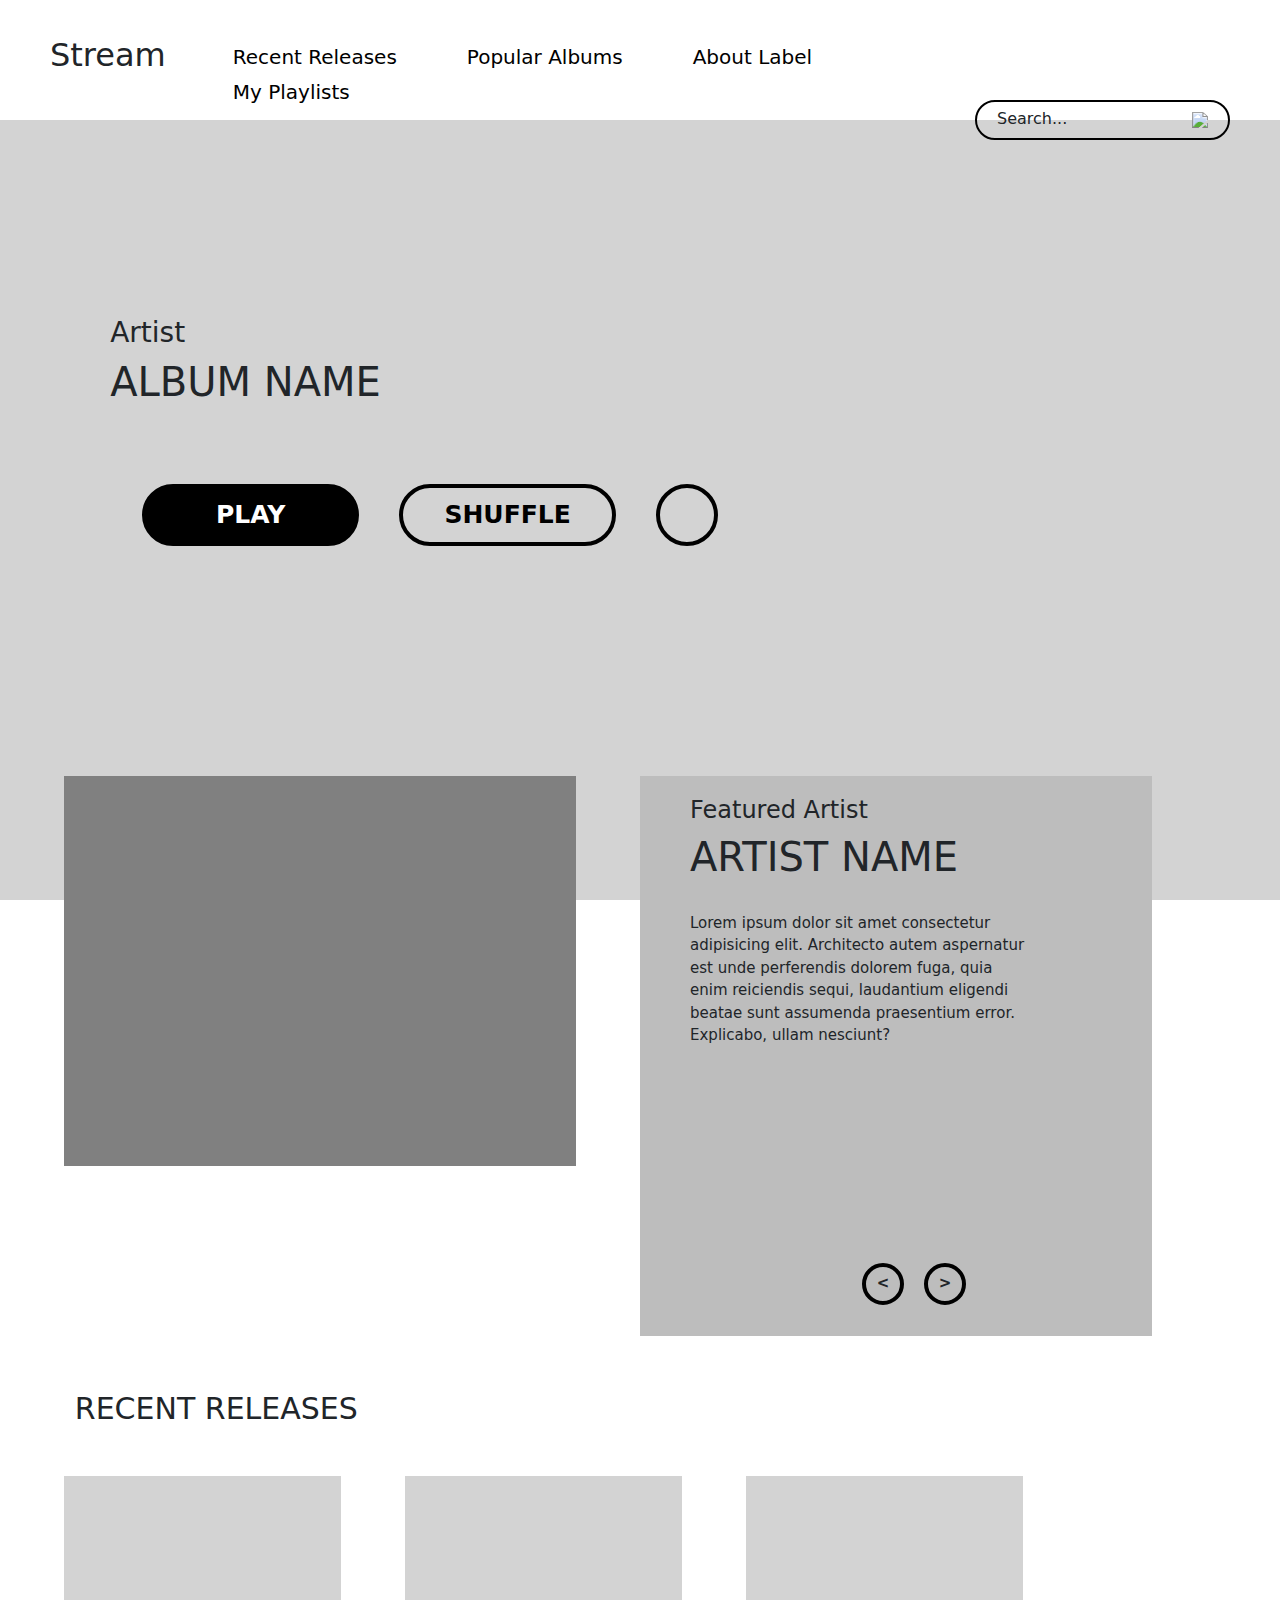
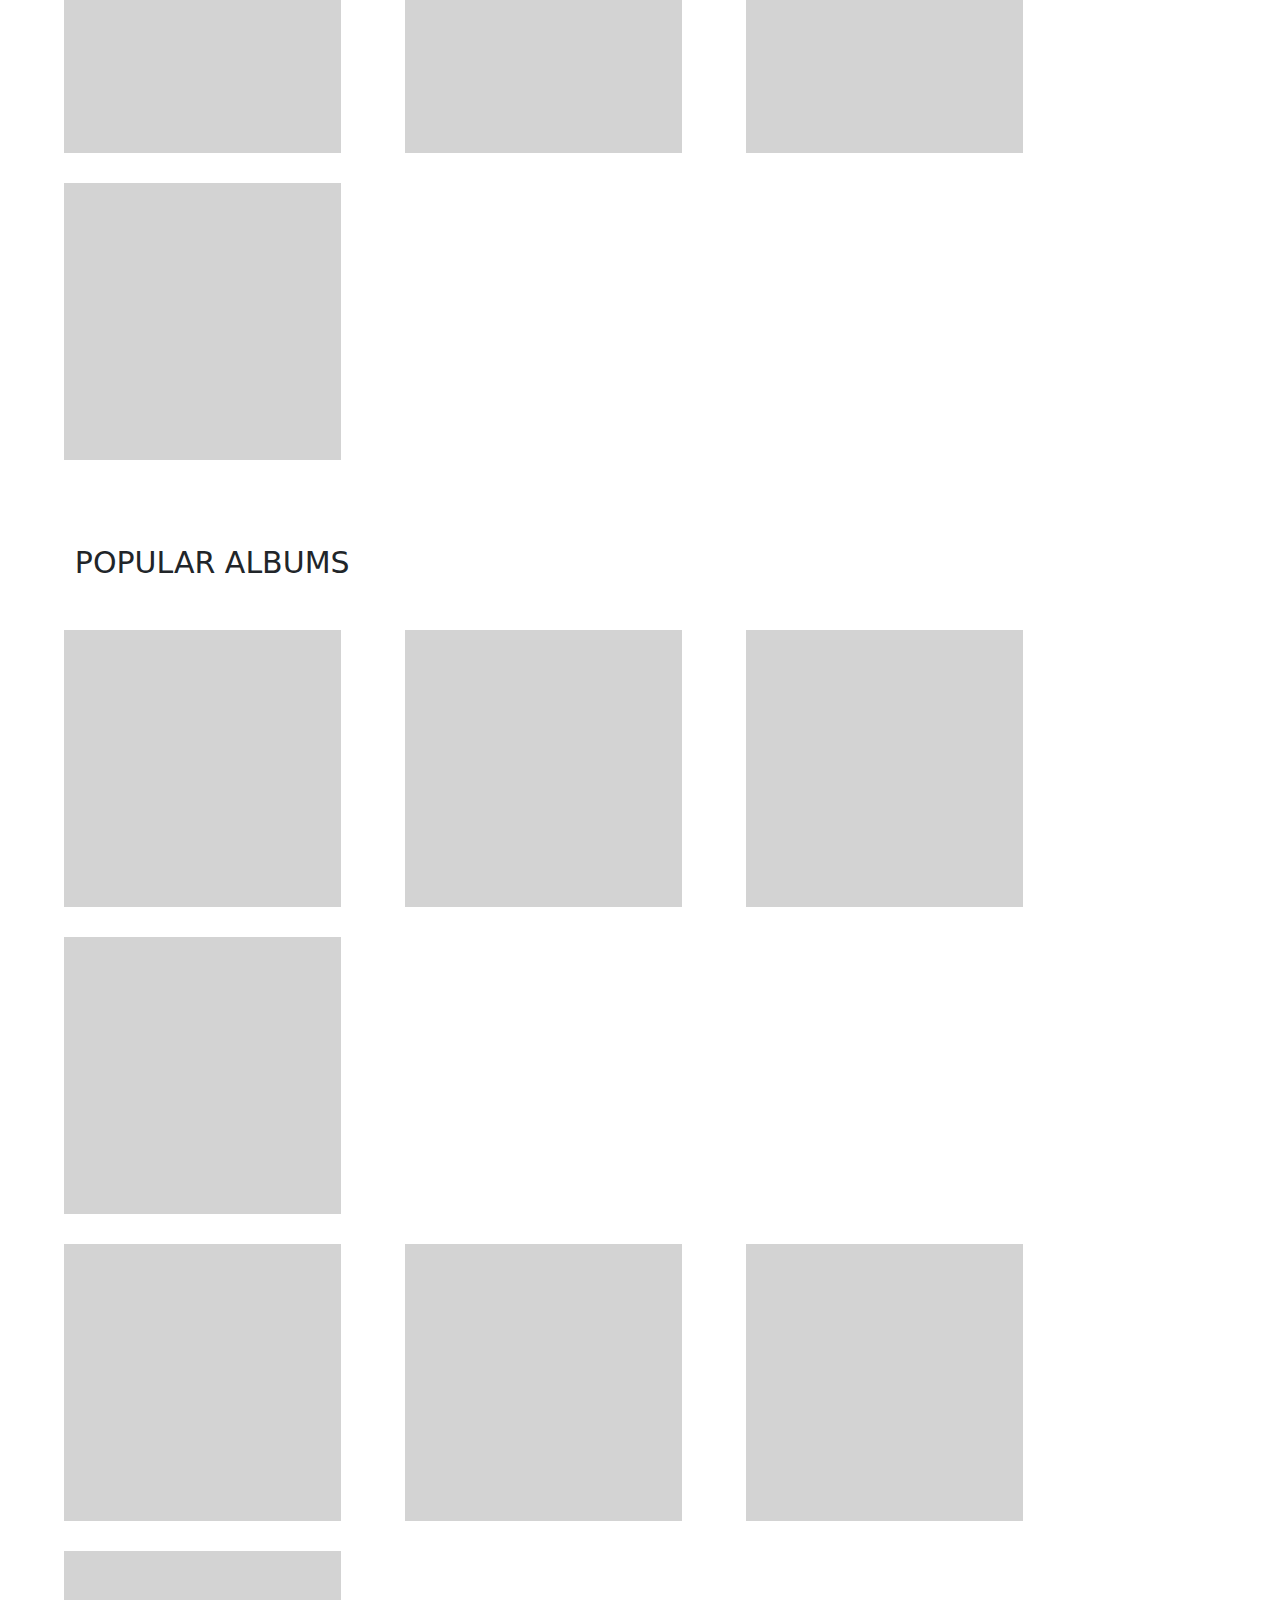
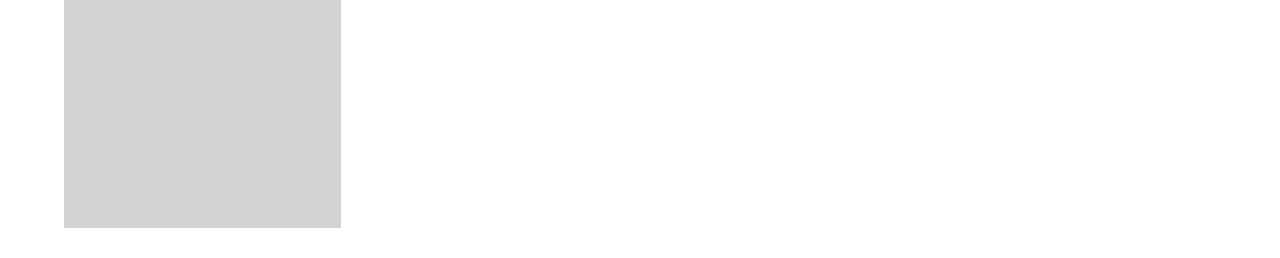
==== index.html @ e4bf80e6 "Rough layout" ====
<!DOCTYPE html>
<html lang="en">
<head>
    <meta charset="UTF-8">
    <meta http-equiv="X-UA-Compatible" content="IE=edge">
    <meta name="viewport" content="width=device-width, initial-scale=1.0">
    <title>Streaming App</title>

    <link rel="stylesheet" href="https://cdn.jsdelivr.net/npm/bootstrap@5.2.3/dist/css/bootstrap.min.css">
    <script src="https://cdn.jsdelivr.net/npm/bootstrap@5.2.3/dist/js/bootstrap.min.js"></script>
    <link rel="stylesheet" href="css/main.css">
</head>
<body>
    <nav>
        <div class="logo"><h2>Stream</h2></div>

        <div class="nav-btns">
            <ul>
                <a href="#"><li>Recent Releases</li></a>
                <a href="#"><li>Popular Albums</li></a>
                <a href="pages/about.html"><li>About Label</li></a>
                <a href="pages/my_playlist.html"><li>My Playlists</li></a>
            </ul>
        </div>

        <div class="search-bar">
            <div class="search-btn">
                Search...
                <div class="s-icon"><img src="#"></div>
            </div>
        </div>
        
    </nav>

    <header>
        <div class="container-fluid">
            <div class="row">
                <div class="col-6">
                    <h3>Artist</h3>
                    <h1>ALBUM NAME</h1>

                    <div class="hdr-btns">
                        <ul>
                            <li><div class="hdr-btn1">PLAY</div></li>
                            <li><div class="hdr-btn2">SHUFFLE</div></li>
                            <li><div class="hdr-btn3"></div></li>
                        </ul>
                    </div>
                </div>
                <div class="col-6"></div>
            </div>

            <div class="row">
                <div class="col-6 left"></div>
                <div class="col-6 right">
                    <h4>Featured Artist</h4>
                    <h1>ARTIST NAME</h1>
                    </br>
                    <p>Lorem ipsum dolor sit amet consectetur adipisicing elit. Architecto autem aspernatur est unde perferendis dolorem fuga, quia enim reiciendis sequi, laudantium eligendi beatae sunt assumenda praesentium error. Explicabo, ullam nesciunt?</p>

                    <div class="fa-btns">
                        <ul>
                            <li><div class="fa-btn1"><</div></li>
                            <li><div class="fa-btn2">></div></li>
                        </ul>
                    </div>
                </div>
            </div>

            <div class="col-12">RECENT RELEASES</div>

            <div class="row">
                <div class="col-3"></div>
                <div class="col-3"></div>
                <div class="col-3"></div>
                <div class="col-3"></div>
            </div>

            <div class="col-12">POPULAR ALBUMS</div>

            <div class="row">
                <div class="col-3"></div>
                <div class="col-3"></div>
                <div class="col-3"></div>
                <div class="col-3"></div>
            </div>

            <div class="row">
                <div class="col-3"></div>
                <div class="col-3"></div>
                <div class="col-3"></div>
                <div class="col-3"></div>
            </div>
        </div>
    </header>


</body>
</html>
---- css/main.css ----
html, body{
    margin: 0;
    padding: 0;
}

nav{
    width: 100%;
    height: 120px;
}

.logo{
    padding-left: 50px;
    padding-right: 20px;
    float: left;
    padding-top: 36px;
}

.nav-btns{
    float: left;
    width: 850px;
    height: 60px;
    padding-top: 40px;

}

.nav-btns ul{
    list-style: none;
}

.nav-btns li{
    float: left;
    height: 35px;
    font-size: 20px;
    border-radius: 5px;
    padding-left: 15px;
    padding-right: 15px;
    padding-top: 2px;
    color: black;
    margin-right: 40px;
}

.nav-btns li:hover{
    cursor: pointer;
    background-color: aquamarine;
}

.search-bar{
    padding-right: 50px;
    padding-top: 40px;
    float: right;
}

.search-btn{
    cursor: pointer;
    width: 255px;
    height: 40px;
    float: left;
    border: 2px solid black;
    border-radius: 40px;
    padding-left: 20px;
    padding-top: 5px;
}

.s-icon{
    float: right;
    padding-right: 20px;
}


header{
    width: 100%;
    height: 780px;
    background-color: lightgray;
}

.col-6{
    width: 40%;
    height: 500px;
    margin-top: 10%;
    margin-left: 5%;
    padding-top: 100px;
    padding-left: 50px;
    font-size: 60px;
}

.hdr-btns{
    float: left;
    width: 800px;
    height: 70px;
    padding-top: 70px;
}

.hdr-btns ul{
    list-style: none;
}

.hdr-btn1{
    width: 217px;
    height: 62px;
    border: 4px solid black;
    border-radius: 62px;
    background-color: black;
    color: white;
    text-align: center;
    padding-top: 8px;
    font-size: 25px;
    font-weight: bold;
    float: left;
    margin-right: 40px;
}

.hdr-btn2{
    width: 217px;
    height: 62px;
    border: 4px solid black;
    border-radius: 62px;
    color: black;
    text-align: center;
    padding-top: 8px;
    font-size: 25px;
    font-weight: bold;
    margin-right: 40px;
    float: left;
}

.hdr-btn3{
    width: 62px;
    height: 62px;
    border: 4px solid black;
    border-radius: 62px;
    float: left;
}

.hdr-btn1:hover{
    cursor: pointer;
    background-color: lightgray; 
    color: black;
}

.hdr-btn2:hover{
    cursor: pointer;
    background-color: black;
    color: white;
}

.hdr-btn3:hover{
    background-color: black;
}

.left{
    width: 40%;
    height: 390px;
    background-color: gray;
    margin-left: 5%;
    margin-top: 60px;
    float: left;
}

.left2{
    width: 40%;
    height: 390px;
    margin-left: 122px;
    margin-top: 60px;
    float: left;
    padding-top: 50px;
    padding-left: 0;
    font-size: 15px;
}

.right{
    width: 40%;
    height: 560px;
    background-color: rgb(189, 189, 189);
    background-position: right;
    margin-top: 60px;
    padding-top: 20px;
    font-size: 15px;
    padding-right: 122px;
}

.fa-btns{
    width: 200px;
    height: 50px;
    float: right;
    padding-top: 200px;
}

.fa-btns ul{
    list-style: none;
}

.fa-btn1{
    width: 42px;
    height: 42px;
    border: 4px solid black;
    text-align: center;
    border-radius: 50px;
    padding-top: 5px;
    font-weight: bolder;
    float: left;
    margin-right: 20px;
}

.fa-btn2{
    width: 42px;
    height: 42px;
    border: 4px solid black;
    text-align: center;
    border-radius: 50px;
    padding-top: 5px;
    font-weight: bolder;
    float: left;
    margin-right: 30px;
}


.col-12{
    width: 95%;
    height: 140px;
    padding-top: 50px;
    margin-left: 5%;
    font-size: 30px;
}

.rrc{
    margin-bottom: 10px;
}

.col-3{
    width: 277px;
    height: 277px;
    background-color: lightgray;
    float: left;
    margin-left: 5%;
    margin-bottom: 30px;
}


.about-btns{
    width: 500px;
    height: 50px;
    float: left;
    padding-top: 80px;
    padding-left: 0;
}

.about-btns ul{
    list-style: none;
}

.about-btn1{
    width: 42px;
    height: 42px;
    border: 4px solid black;
    text-align: center;
    border-radius: 50px;
    padding-top: 5px;
    font-weight: bolder;
    float: left;
    margin-right: 200px;
}

.about-btn2{
    width: 42px;
    height: 42px;
    border: 4px solid black;
    text-align: center;
    border-radius: 50px;
    padding-top: 5px;
    font-weight: bolder;
    float: left;
    margin-right: 30px;
}


.col-5{
    width: 470px;
    height: 470px;
    margin-left: 122px;
    padding-left: 0;
    background-color: aqua;
    margin-top: 85px;
    font-size: 60px;
    text-align: center;
    padding-top: 140px;
}

.col-7{
    width: 700px;
    height: 500px;
    background-color: aqua;
    margin-left: 70px;
    margin-top: 85px;
}
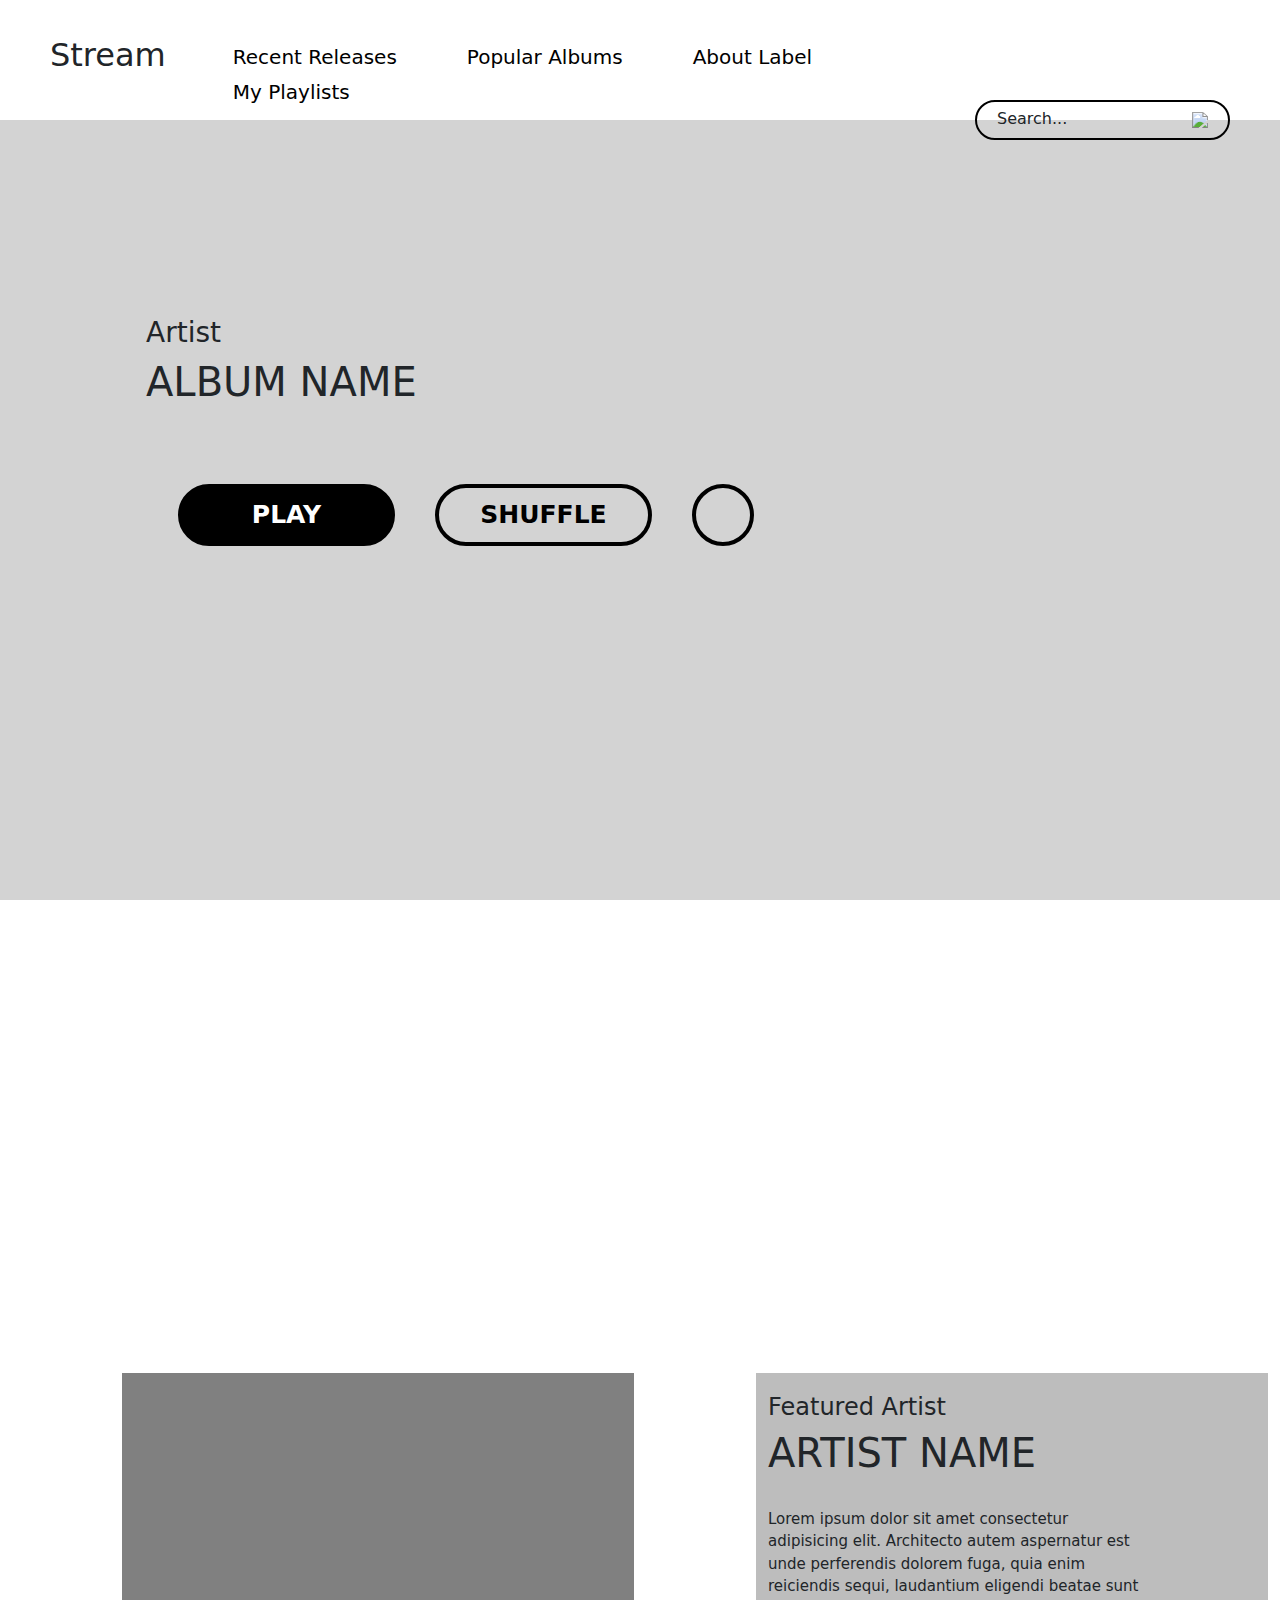
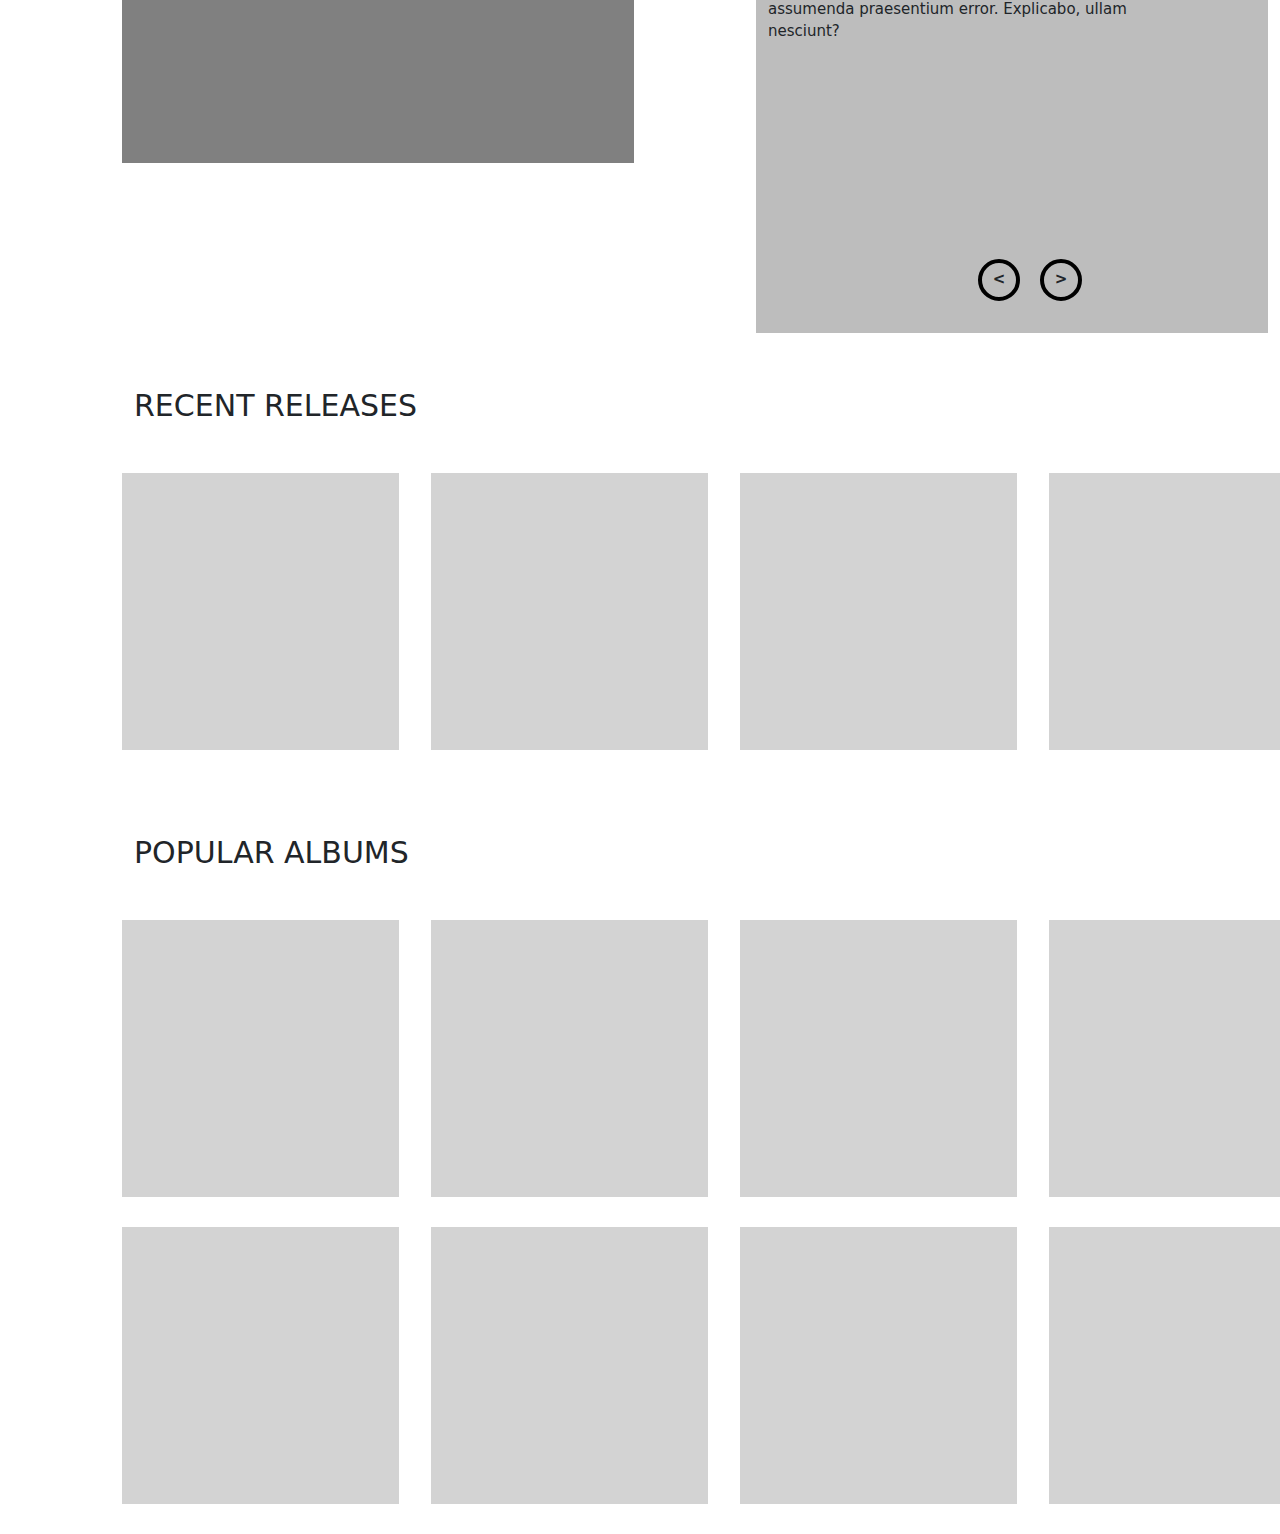
==== commit 169b2d1c: "Refine" ====
--- a/index.html
+++ b/index.html
@@ -38,7 +38,6 @@
                 <div class="col-6">
                     <h3>Artist</h3>
                     <h1>ALBUM NAME</h1>
-
                     <div class="hdr-btns">
                         <ul>
                             <li><div class="hdr-btn1">PLAY</div></li>
@@ -94,6 +93,5 @@
         </div>
     </header>
 
-
 </body>
 </html>--- a/css/main.css
+++ b/css/main.css
@@ -41,7 +41,12 @@
 
 .nav-btns li:hover{
     cursor: pointer;
-    background-color: aquamarine;
+    background-color: black;
+    color: white;
+}
+
+.active{
+    font-weight: bold;
 }
 
 .search-bar{
@@ -77,9 +82,8 @@
     width: 40%;
     height: 500px;
     margin-top: 10%;
-    margin-left: 5%;
+    margin-left: 122px;
     padding-top: 100px;
-    padding-left: 50px;
     font-size: 60px;
 }
 
@@ -107,6 +111,7 @@
     font-weight: bold;
     float: left;
     margin-right: 40px;
+    
 }
 
 .hdr-btn2{
@@ -151,7 +156,7 @@
     width: 40%;
     height: 390px;
     background-color: gray;
-    margin-left: 5%;
+    margin-left: 122px;
     margin-top: 60px;
     float: left;
 }
@@ -215,10 +220,10 @@
 
 
 .col-12{
-    width: 95%;
+    width: 90%;
     height: 140px;
     padding-top: 50px;
-    margin-left: 5%;
+    margin-left: 122px;
     font-size: 30px;
 }
 
@@ -231,7 +236,8 @@
     height: 277px;
     background-color: lightgray;
     float: left;
-    margin-left: 5%;
+    margin-left: 122px;
+    margin-right: -90px;
     margin-bottom: 30px;
 }
 
@@ -272,23 +278,41 @@
     margin-right: 30px;
 }
 
+.Ptext{
+    width: 150px;
+    height: 50px;
+    margin-left: 122px;
+    padding-left: 0;
+    margin-bottom: 30px;
+    margin-top: 50px;
+}
 
 .col-5{
     width: 470px;
     height: 470px;
     margin-left: 122px;
     padding-left: 0;
-    background-color: aqua;
-    margin-top: 85px;
+    background-color: lightgray;
+    color: white;
     font-size: 60px;
     text-align: center;
-    padding-top: 140px;
+    padding-top: 150px;
+    float: left;
 }
 
 .col-7{
-    width: 700px;
+    width: 720px;
     height: 500px;
-    background-color: aqua;
     margin-left: 70px;
-    margin-top: 85px;
-}
+    float: left;
+    border: 3px solid black;
+}
+
+.play{
+    width: 1196px;
+    height: 80px;
+    margin-left: 122px;
+    margin-right: 122px;
+    margin-top: 80px;
+    border: 2px solid black;
+}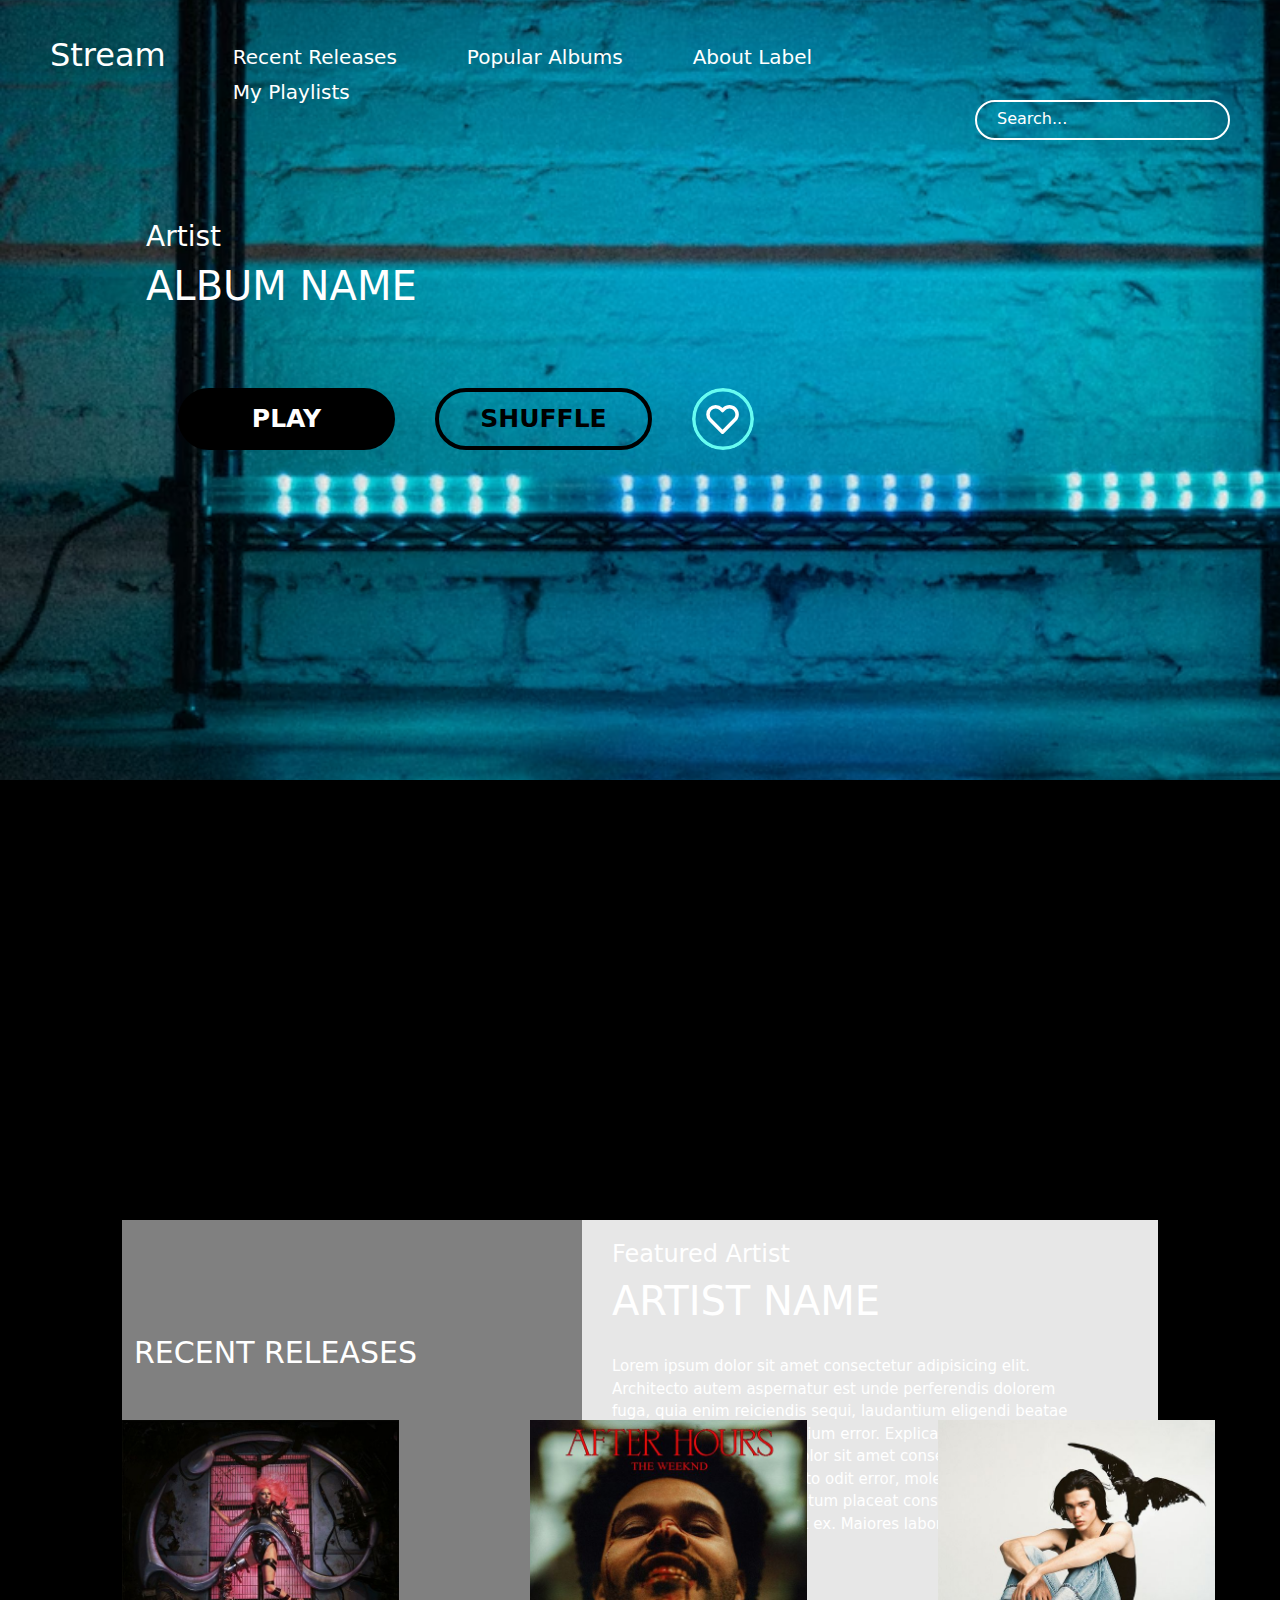
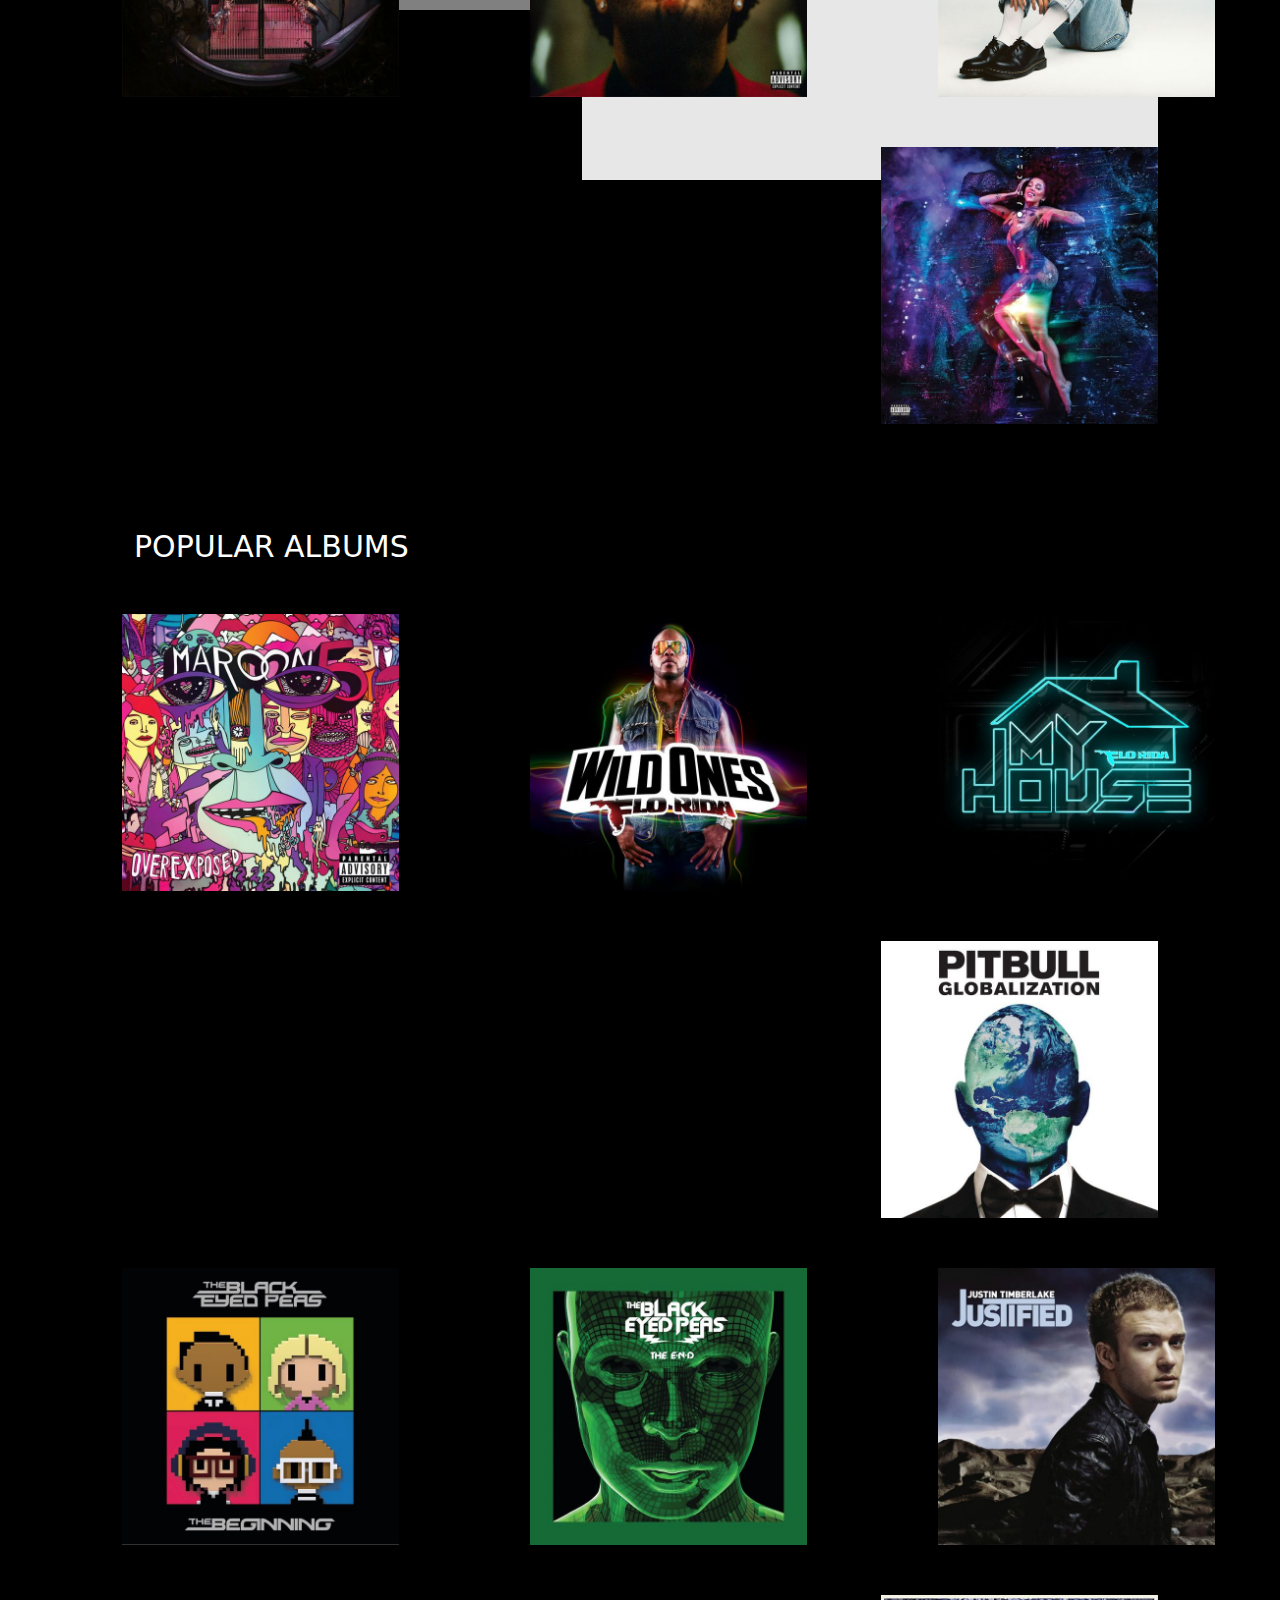
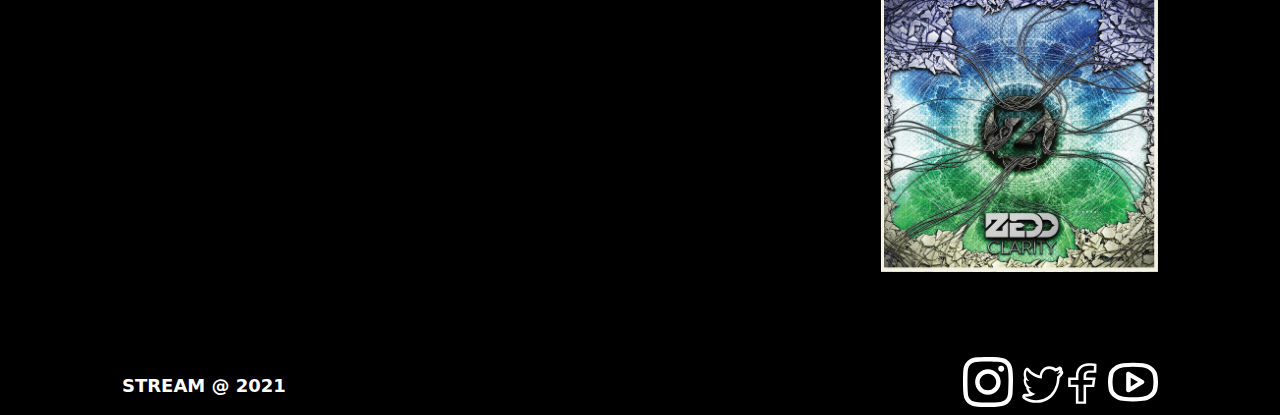
==== commit 73d99e7b: "Milestone2" ====
--- a/index.html
+++ b/index.html
@@ -11,28 +11,30 @@
     <link rel="stylesheet" href="css/main.css">
 </head>
 <body>
-    <nav>
-        <div class="logo"><h2>Stream</h2></div>
-
-        <div class="nav-btns">
-            <ul>
-                <a href="#"><li>Recent Releases</li></a>
-                <a href="#"><li>Popular Albums</li></a>
-                <a href="pages/about.html"><li>About Label</li></a>
-                <a href="pages/my_playlist.html"><li>My Playlists</li></a>
-            </ul>
-        </div>
-
-        <div class="search-bar">
-            <div class="search-btn">
-                Search...
-                <div class="s-icon"><img src="#"></div>
-            </div>
-        </div>
+    
+
+    <header>
+        <nav>
+            <div class="logo"><h2>Stream</h2></div>
+    
+            <div class="nav-btns">
+                <ul>
+                    <a href="#"><li>Recent Releases</li></a>
+                    <a href="#"><li>Popular Albums</li></a>
+                    <a href="pages/about.html"><li>About Label</li></a>
+                    <a href="pages/my_playlist.html"><li>My Playlists</li></a>
+                </ul>
+            </div>
+    
+            <div class="search-bar">
+                <div class="search-btn">
+                    Search...
+                    <div class="s-icon"></div>
+                </div>
+            </div>
+            
+        </nav>
         
-    </nav>
-
-    <header>
         <div class="container-fluid">
             <div class="row">
                 <div class="col-6">
@@ -50,48 +52,191 @@
             </div>
 
             <div class="row">
-                <div class="col-6 left"></div>
+                <div class="col-6 left">
+                    <iframe width="560" height="315" src="https://www.youtube.com/embed/61ymOWwOwuk" title="YouTube video player" frameborder="0" allow="accelerometer; autoplay; clipboard-write; encrypted-media; gyroscope; picture-in-picture; web-share" allowfullscreen></iframe>
+                </div>
                 <div class="col-6 right">
                     <h4>Featured Artist</h4>
                     <h1>ARTIST NAME</h1>
                     </br>
-                    <p>Lorem ipsum dolor sit amet consectetur adipisicing elit. Architecto autem aspernatur est unde perferendis dolorem fuga, quia enim reiciendis sequi, laudantium eligendi beatae sunt assumenda praesentium error. Explicabo, ullam nesciunt?</p>
+                    <p>Lorem ipsum dolor sit amet consectetur adipisicing elit. Architecto autem aspernatur est unde perferendis dolorem fuga, quia enim reiciendis sequi, laudantium eligendi beatae sunt assumenda praesentium error. Explicabo, ullam nesciunt? Lorem ipsum dolor sit amet consectetur adipisicing elit. Nihil impedit architecto odit error, molestias minus ducimus deserunt voluptatum placeat consequatur iusto, optio, temporibus quaerat ex. Maiores laborum deserunt culpa tempore?</p>
 
                     <div class="fa-btns">
                         <ul>
-                            <li><div class="fa-btn1"><</div></li>
-                            <li><div class="fa-btn2">></div></li>
+                            <li><div class="fa-btn1"></div></li>
+                            <li><div class="fa-btn2"></div></li>
                         </ul>
                     </div>
                 </div>
             </div>
-
+        </div>    
+    </header>
+
+        <div class="container-fluid">
             <div class="col-12">RECENT RELEASES</div>
 
             <div class="row">
-                <div class="col-3"></div>
-                <div class="col-3"></div>
-                <div class="col-3"></div>
-                <div class="col-3"></div>
+                <div class="col-3 ERL A1">
+                    <div class="overlay">
+                        <div class="icon"></div>
+                        <div class="content">
+                            <h3>Album Name</h3>
+                            <p>Artist Name</p>
+                            <div class="sml-icon"></div>
+                        </div>
+                    </div>
+                </div>
+
+                <div class="col-3 A2">
+                    <div class="overlay">
+                        <div class="icon"></div>
+                        <div class="content">
+                            <h3>Album Name</h3>
+                            <p>Artist Name</p>
+                            <div class="sml-icon"></div>
+                        </div>
+                    </div>
+                </div>
+
+                <div class="col-3 A3">
+                    <div class="overlay">
+                        <div class="icon"></div>
+                        <div class="content">
+                            <h3>Album Name</h3>
+                            <p>Artist Name</p>
+                            <div class="sml-icon"></div>
+                        </div>
+                    </div>
+                </div>
+                
+                <div class="col-3 ERR A4">
+                    <div class="overlay">
+                        <div class="icon"></div>
+                        <div class="content">
+                            <h3>Album Name</h3>
+                            <p>Artist Name</p>
+                            <div class="sml-icon"></div>
+                        </div>
+                    </div>
+                </div>
             </div>
 
             <div class="col-12">POPULAR ALBUMS</div>
 
             <div class="row">
-                <div class="col-3"></div>
-                <div class="col-3"></div>
-                <div class="col-3"></div>
-                <div class="col-3"></div>
-            </div>
-
-            <div class="row">
-                <div class="col-3"></div>
-                <div class="col-3"></div>
-                <div class="col-3"></div>
-                <div class="col-3"></div>
-            </div>
-        </div>
-    </header>
+
+                <div class="col-3 ERL A5">
+                    <div class="overlay">
+                        <div class="icon"></div>
+                        <div class="content">
+                            <h3>Album Name</h3>
+                            <p>Artist Name</p>
+                            <div class="sml-icon"></div>
+                        </div>
+                    </div>
+                </div>
+                
+
+                <div class="col-3 A6">
+                    <div class="overlay">
+                        <div class="icon"></div>
+                        <div class="content">
+                            <h3>Album Name</h3>
+                            <p>Artist Name</p>
+                            <div class="sml-icon"></div>
+                        </div>
+                    </div>
+                </div>
+
+                <div class="col-3 A7">
+                    <div class="overlay">
+                        <div class="icon"></div>
+                        <div class="content">
+                            <h3>Album Name</h3>
+                            <p>Artist Name</p>
+                            <div class="sml-icon"></div>
+                        </div>
+                    </div>
+                </div>
+
+                <div class="col-3 ERR A8">
+                    <div class="overlay">
+                        <div class="icon"></div>
+                        <div class="content">
+                            <h3>Album Name</h3>
+                            <p>Artist Name</p>
+                            <div class="sml-icon"></div>
+                        </div>
+                    </div>
+                </div>
+            </div>
+
+            <div class="row">
+
+                <div class="col-3 ERL A9">
+                    <div class="overlay">
+                        <div class="icon"></div>
+                        <div class="content">
+                            <h3>Album Name</h3>
+                            <p>Artist Name</p>
+                            <div class="sml-icon"></div>
+                        </div>
+                    </div>
+                </div>
+                
+                <div class="col-3 A10">
+                    <div class="overlay">
+                        <div class="icon"></div>
+                        <div class="content">
+                            <h3>Album Name</h3>
+                            <p>Artist Name</p>
+                            <div class="sml-icon"></div>
+                        </div>
+                    </div>
+                </div>
+
+                <div class="col-3 A11">
+                    <div class="overlay">
+                        <div class="icon"></div>
+                        <div class="content">
+                            <h3>Album Name</h3>
+                            <p>Artist Name</p>
+                            <div class="sml-icon"></div>
+                        </div>
+                    </div>
+                </div>
+
+                <div class="col-3 ERR A12">
+                    <div class="overlay">
+                        <div class="icon"></div>
+                        <div class="content">
+                            <h3>Album Name</h3>
+                            <p>Artist Name</p>
+                            <div class="sml-icon"></div>
+                        </div>
+                    </div>
+                </div>
+            </div>
+        </div>
+
+    <footer>
+        <div class="Ftext">
+            <p>STREAM @ 2021</p>
+        </div>
+
+        <div class="social1">
+            <img src="assets/youtube-svgrepo-com.svg">
+        </div>
+        <div class="social2">
+            <img src="assets/facebook-boxed-svgrepo-com.svg">
+        </div>
+        <div class="social3">
+            <img src="assets/twitter-svgrepo-com.svg">
+        </div>
+        <div class="social4">
+            <img src="assets/instagram-167-svgrepo-com.svg">
+        </div>
+    </footer>
 
 </body>
 </html>--- a/css/main.css
+++ b/css/main.css
@@ -3,6 +3,10 @@
     padding: 0;
 }
 
+body{
+    background-color: black;
+}
+
 nav{
     width: 100%;
     height: 120px;
@@ -13,6 +17,7 @@
     padding-right: 20px;
     float: left;
     padding-top: 36px;
+    color: white;
 }
 
 .nav-btns{
@@ -35,24 +40,25 @@
     padding-left: 15px;
     padding-right: 15px;
     padding-top: 2px;
-    color: black;
+    color: white;
     margin-right: 40px;
 }
 
 .nav-btns li:hover{
     cursor: pointer;
-    background-color: black;
-    color: white;
+    background-color: white;
+    color: black;
 }
 
 .active{
-    font-weight: bold;
+    font-weight: bolder;
 }
 
 .search-bar{
     padding-right: 50px;
     padding-top: 40px;
     float: right;
+
 }
 
 .search-btn{
@@ -60,10 +66,11 @@
     width: 255px;
     height: 40px;
     float: left;
-    border: 2px solid black;
+    border: 2px solid white;
     border-radius: 40px;
     padding-left: 20px;
     padding-top: 5px;
+    color: white;
 }
 
 .s-icon{
@@ -76,6 +83,10 @@
     width: 100%;
     height: 780px;
     background-color: lightgray;
+    margin-bottom: 500px;
+    background-image: url(../album/Background.avif);
+    background-position: center;
+    background-size: cover;
 }
 
 .col-6{
@@ -85,6 +96,7 @@
     margin-left: 122px;
     padding-top: 100px;
     font-size: 60px;
+    color: white;
 }
 
 .hdr-btns{
@@ -111,7 +123,7 @@
     font-weight: bold;
     float: left;
     margin-right: 40px;
-    
+    margin-left: 0;
 }
 
 .hdr-btn2{
@@ -131,9 +143,11 @@
 .hdr-btn3{
     width: 62px;
     height: 62px;
-    border: 4px solid black;
     border-radius: 62px;
     float: left;
+    background-image: url(../assets/heart_icon.svg);
+    background-position: center;
+    background-size: cover;
 }
 
 .hdr-btn1:hover{
@@ -152,12 +166,16 @@
     background-color: black;
 }
 
+.col-6{
+    margin: 0 auto;
+    margin-left: 122px;
+}
+
 .left{
     width: 40%;
     height: 390px;
     background-color: gray;
-    margin-left: 122px;
-    margin-top: 60px;
+    margin-top: 100px;
     float: left;
 }
 
@@ -170,17 +188,33 @@
     padding-top: 50px;
     padding-left: 0;
     font-size: 15px;
+    color: white;
 }
 
 .right{
+    width: 45%;
+    height: 560px;
+    background-color: rgb(231, 231, 231);
+    float: left;
+    margin-top: 100px;
+    padding-top: 20px;
+    font-size: 15px;
+    margin-right: 122px;
+    margin-left: -70px;
+    padding-left: 30px;
+    padding-right: 80px;
+}
+
+.right2{
     width: 40%;
     height: 560px;
-    background-color: rgb(189, 189, 189);
-    background-position: right;
+    background-color: rgb(0, 2, 30);
+    float: left;
+    font-size: 15px;
     margin-top: 60px;
-    padding-top: 20px;
-    font-size: 15px;
-    padding-right: 122px;
+    margin-right: 122px;
+    margin-left: -50px;
+    padding-top: 10px;
 }
 
 .fa-btns{
@@ -204,6 +238,9 @@
     font-weight: bolder;
     float: left;
     margin-right: 20px;
+    background-image: url(../assets/left_arrow_icon.svg);
+    background-position: center;
+    background-size: cover;
 }
 
 .fa-btn2{
@@ -215,7 +252,9 @@
     padding-top: 5px;
     font-weight: bolder;
     float: left;
-    margin-right: 30px;
+    background-image: url(../assets/right_arrow_icon.svg);
+    background-position: center;
+    background-size: cover;
 }
 
 
@@ -225,6 +264,7 @@
     padding-top: 50px;
     margin-left: 122px;
     font-size: 30px;
+    color: white;
 }
 
 .rrc{
@@ -236,18 +276,148 @@
     height: 277px;
     background-color: lightgray;
     float: left;
-    margin-left: 122px;
-    margin-right: -90px;
-    margin-bottom: 30px;
-}
-
+    margin: 0 auto;
+    margin-bottom: 50px;
+}
+
+.ERL{
+    margin-left: 122px !important;
+}
+
+.ERR{
+    margin-right: 122px !important;
+}
+
+.A1{
+    background-image: url(../album/12.jpeg);
+    background-position: center;
+    background-size: cover;
+}
+
+.A2{
+    background-image: url(../album/11.jpeg);
+    background-position: center;
+    background-size: cover;
+}
+
+.A3{
+    background-image: url(../album/10.jpeg);
+    background-position: center;
+    background-size: cover;
+}
+
+.A4{
+    background-image: url(../album/9.jpeg);
+    background-position: center;
+    background-size: cover;
+}
+
+.A5{
+    background-image: url(../album/8.jpeg);
+    background-position: center;
+    background-size: cover;
+}
+
+.A6{
+    background-image: url(../album/7.jpeg);
+    background-position: center;
+    background-size: cover;
+}
+
+.A7{
+    background-image: url(../album/6.jpeg);
+    background-position: center;
+    background-size: cover;
+}
+
+.A8{
+    background-image: url(../album/5.jpeg);
+    background-position: center;
+    background-size: cover;
+}
+
+.A9{
+    background-image: url(../album/4.jpeg);
+    background-position: center;
+    background-size: cover;
+}
+
+.A10{
+    background-image: url(../album/3.jpeg);
+    background-position: center;
+    background-size: cover;
+}
+
+.A11{
+    background-image: url(../album/2.jpeg);
+    background-position: center;
+    background-size: cover;
+}
+
+.A12{
+    background-image: url(../album/1.jpeg);
+    background-position: center;
+    background-size: cover;
+}
+
+.overlay{
+    width: 277px;
+    height: 277px;
+    margin-left: -12px;
+    padding-right: 0;
+    background-color: rgba(0,0, 0, 0.5);
+    padding-top: 80px;
+    opacity: 0;
+}
+
+.overlay:hover{
+    cursor: pointer;
+    opacity: 1;
+}
+
+.icon{
+    width: 60px;
+    height: 60px;
+    background-image: url(../assets/play_icon.svg);
+    background-position: center;
+    background-size: cover;
+    border-radius: 50%;
+    margin: 0 auto;
+}
+
+.content{
+    width: 217px;
+    height: 51px;
+    color: white;
+    padding-left: 25px;
+    padding-top: 9px;
+    margin-top: 50px;
+    float: left;
+}
+
+.sml-icon{
+    width: 40px;
+    height: 40px;
+    border-radius: 50%;
+    background-image: url(../assets/heart_icon_smal.svg);
+    background-position: center;
+    background-size: cover;
+    float: left;
+}
+
+.info1{
+    width: 200px;
+    height: 50;
+    float: left;
+    margin: 0 auto;
+}
 
 .about-btns{
-    width: 500px;
-    height: 50px;
-    float: left;
-    padding-top: 80px;
-    padding-left: 0;
+    width: 800px;
+    height: 50px;
+    float: left;
+    padding-top: 40px; 
+    margin-bottom: 60px;
 }
 
 .about-btns ul{
@@ -257,25 +427,28 @@
 .about-btn1{
     width: 42px;
     height: 42px;
-    border: 4px solid black;
     text-align: center;
     border-radius: 50px;
-    padding-top: 5px;
     font-weight: bolder;
     float: left;
-    margin-right: 200px;
+    margin-right: 20px;
+    background-image: url(../assets/email_icon.svg);
+    background-position: center;
+    background-size: cover;
 }
 
 .about-btn2{
     width: 42px;
     height: 42px;
-    border: 4px solid black;
     text-align: center;
     border-radius: 50px;
-    padding-top: 5px;
     font-weight: bolder;
     float: left;
-    margin-right: 30px;
+    margin-left: 20px;
+    margin-right: 20px;
+    background-image: url(../assets/phone_icon.svg);
+    background-position: center;
+    background-size: cover;
 }
 
 .Ptext{
@@ -285,6 +458,7 @@
     padding-left: 0;
     margin-bottom: 30px;
     margin-top: 50px;
+    color: white;
 }
 
 .col-5{
@@ -305,7 +479,7 @@
     height: 500px;
     margin-left: 70px;
     float: left;
-    border: 3px solid black;
+    border: 3px solid white;
 }
 
 .play{
@@ -315,4 +489,139 @@
     margin-right: 122px;
     margin-top: 80px;
     border: 2px solid black;
+}
+
+form{
+    width: 100%;
+    height: 500px;
+    margin: 0 auto;
+    background-color: rgb(0, 2, 30);
+    padding: 30px;
+    color: white;
+}
+
+.input-el{
+    width: 100%;
+    height: 45px;
+    margin-top: 20px;
+    margin-bottom: 5px;
+    padding-left: 13px;
+    border: none;
+    border-radius: 20px;
+}
+
+select{
+    width: 100% !important;
+}
+
+button{
+    width: 225px;
+    height: 50px;
+    margin-top: 40px;
+    border: none;
+    border-radius: 25px;
+    float: right;
+    font-size: x-large;
+    font-weight: bolder;
+    background-color: aqua;
+}
+
+button:hover{
+    background-color: rgb(97, 96, 96);
+    color: white;
+}
+
+textarea{
+    height: 100px !important;
+}
+
+.player-line{
+    width: 85%;
+    height: 100px;
+    margin-top: 100px;
+    margin-left: 122px;
+    margin-right: 122px;
+}
+
+.line{
+    width: 100%;
+    height: 5px;
+    background-color: darkgray;
+}
+
+.inner-line{
+    width: 50%;
+    height: 5px;
+    background-color: aqua;
+}
+
+.marker{
+    width: 20px;
+    height: 20px;
+    border-radius: 50%;
+    background-color: aqua;
+    margin: 0 auto;
+    margin-top: -12px;
+}
+
+.Ftext{
+    margin-left: 122px;
+    color: white;
+    margin-top: 50px;
+    font-size: 18px;
+    font-weight: bolder;
+    float: left;
+}
+
+.social1{
+    width: 50px;
+    height: 50px;
+    float: right;
+    margin-right: 122px;
+    margin-top: 35px;
+}
+
+.social2{
+    width: 50px;
+    height: 50px;
+    float: right;
+    margin-left: 5px;
+    margin-top: 35px;
+}
+
+.social3{
+    width: 50px;
+    height: 50px;
+    float: right;
+    margin-left: 5px;
+    margin-right: -15px;
+    padding-top: 5px;
+    margin-top: 35px;
+}
+
+.social4{
+    width: 50px;
+    height: 50px;
+    float: right;
+    margin-left: 5px;
+    margin-top: 35px;
+}
+
+.AA{
+    width: 60px;
+    height: 60px;
+    background-image: url(../album/Adele_-_21.png);
+    background-position: center;
+    background-size: cover;
+    float: left;
+    margin-right: 10px;
+}
+.E1{
+    width: 1240px;
+    height: 60px;
+    float: left;
+    margin-left: 122px;
+    font-size: 12px;
+    color: white;
+    margin-bottom: 100px;
 }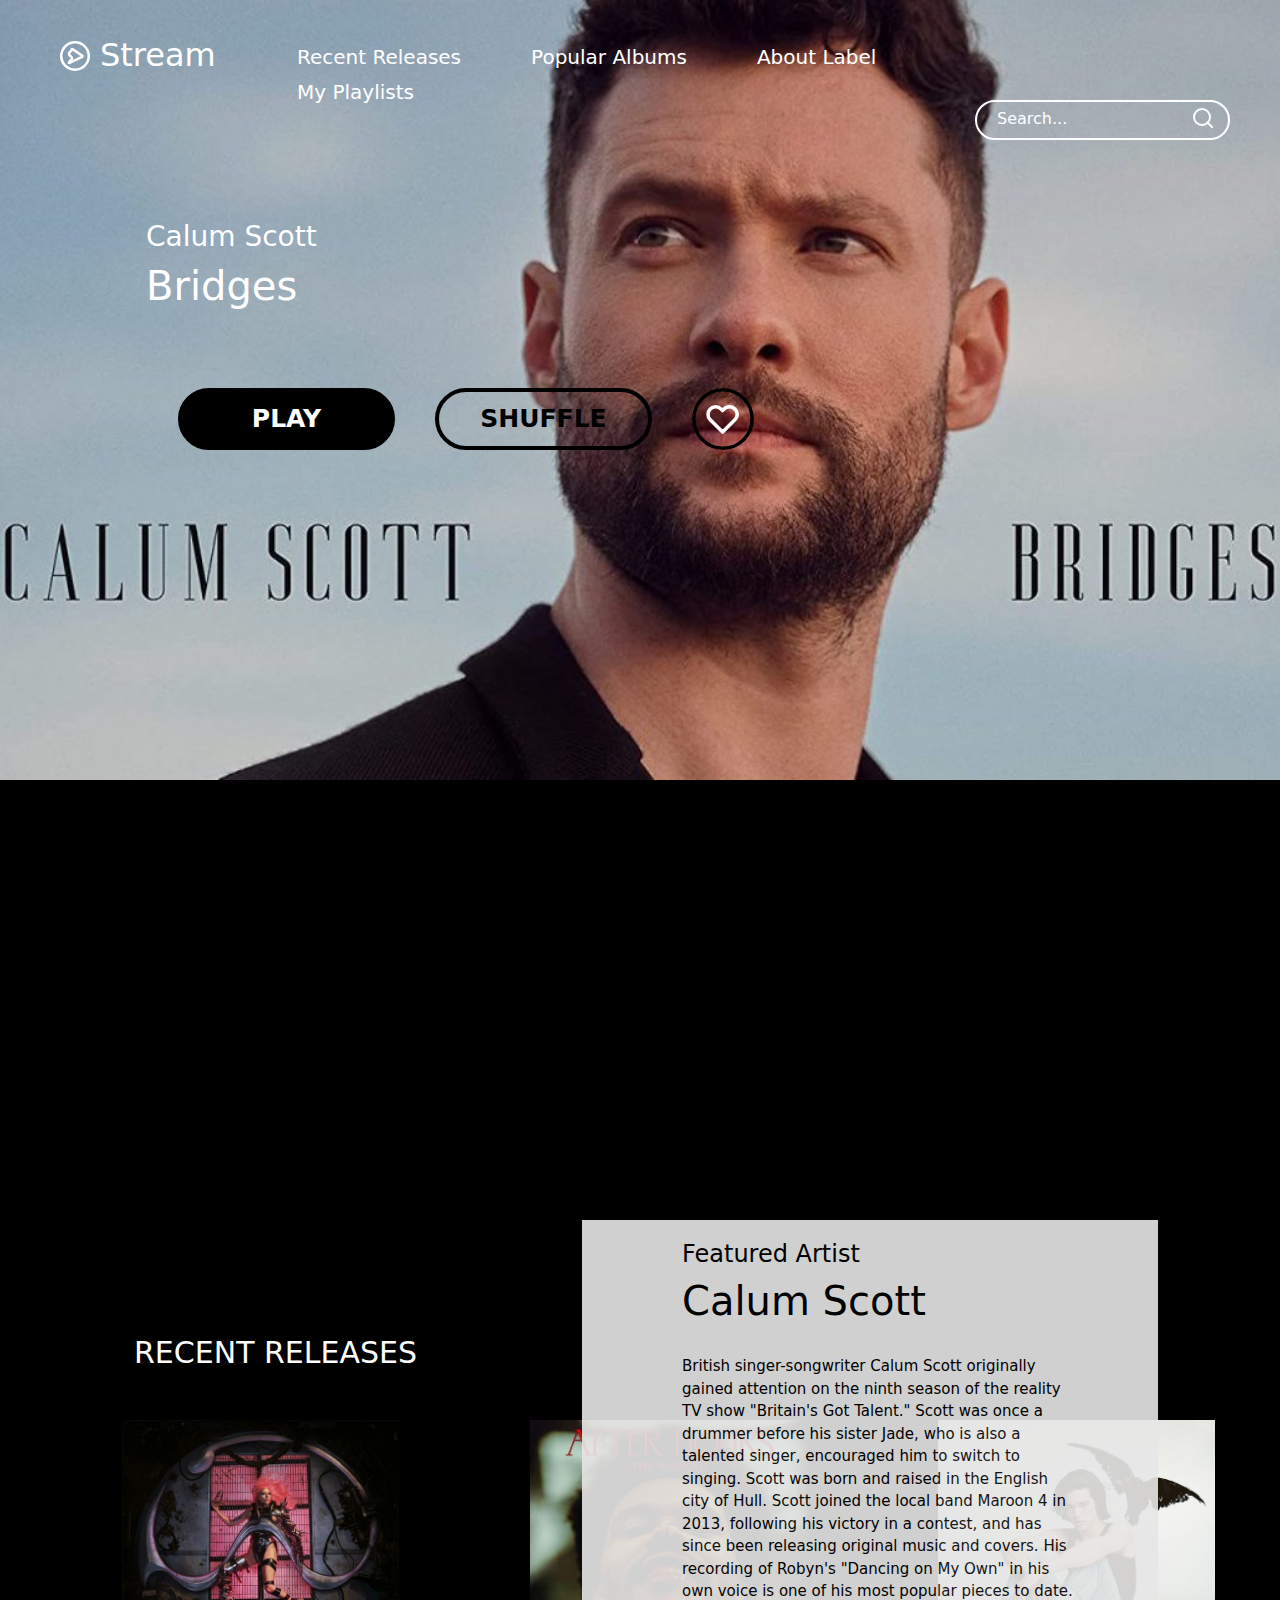
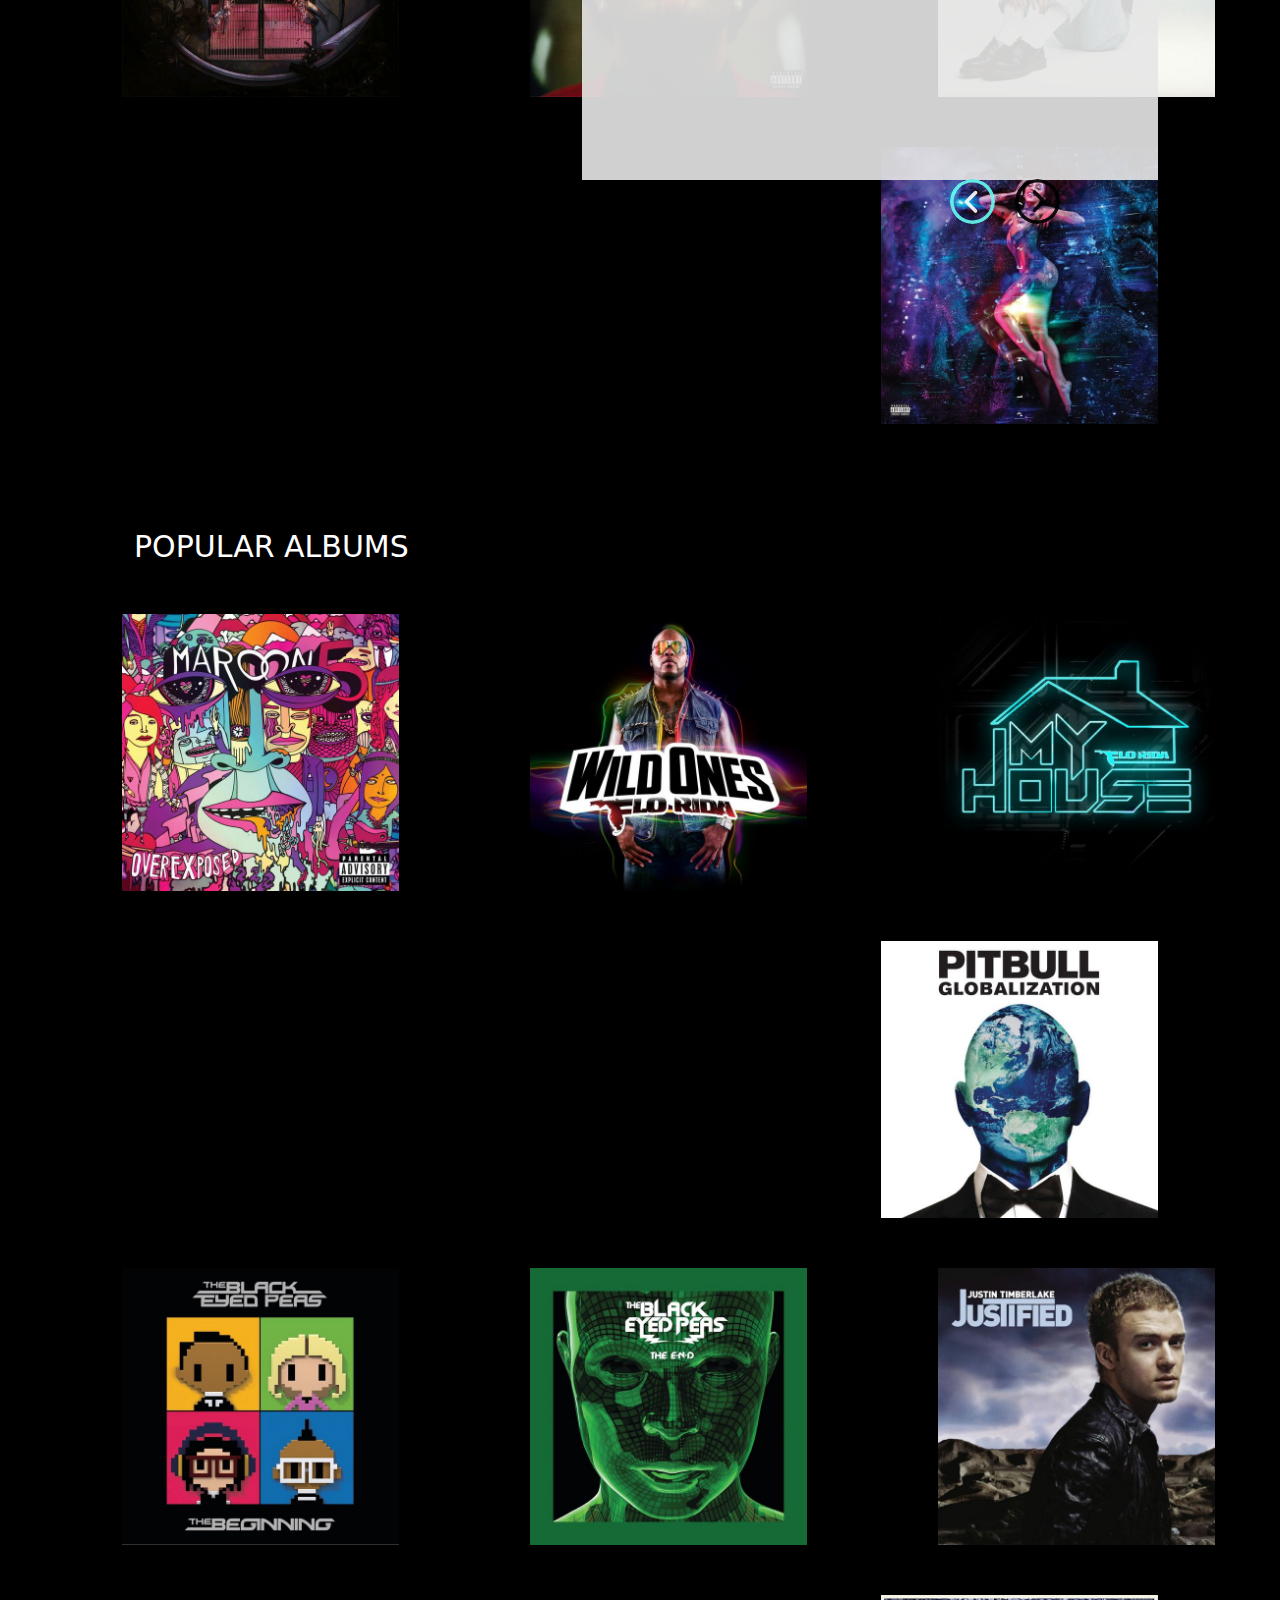
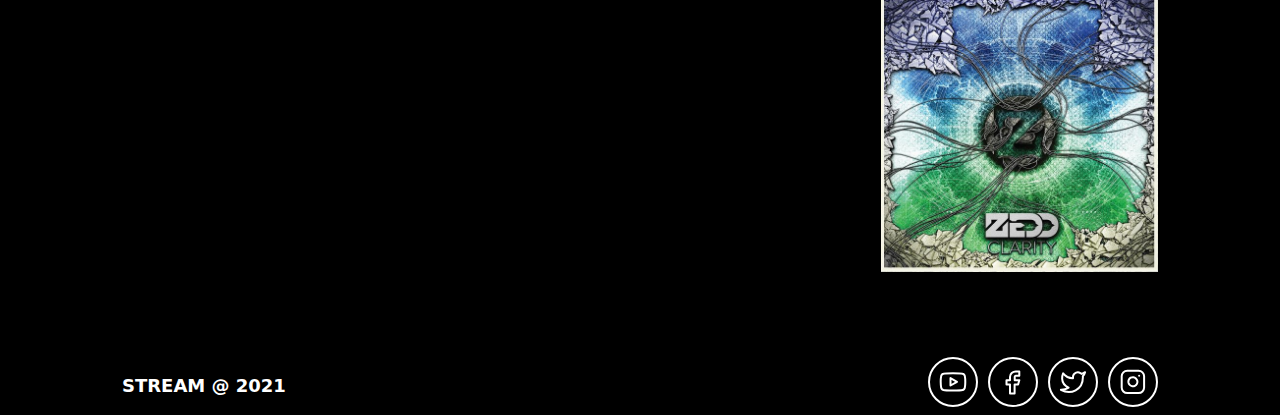
==== commit a3a17d25: "Almost done" ====
--- a/index.html
+++ b/index.html
@@ -15,7 +15,12 @@
 
     <header>
         <nav>
-            <div class="logo"><h2>Stream</h2></div>
+            <div class="logo">
+                <div class="Limg">
+                    <img src="assets/stream_small_logo_white.svg">
+                </div>
+                <h2>Stream</h2>
+            </div>
     
             <div class="nav-btns">
                 <ul>
@@ -29,7 +34,9 @@
             <div class="search-bar">
                 <div class="search-btn">
                     Search...
-                    <div class="s-icon"></div>
+                    <div class="s-icon">
+                        <img src="assets/search_icon.svg">
+                    </div>
                 </div>
             </div>
             
@@ -38,8 +45,8 @@
         <div class="container-fluid">
             <div class="row">
                 <div class="col-6">
-                    <h3>Artist</h3>
-                    <h1>ALBUM NAME</h1>
+                    <h3>Calum Scott</h3>
+                    <h1>Bridges</h1>
                     <div class="hdr-btns">
                         <ul>
                             <li><div class="hdr-btn1">PLAY</div></li>
@@ -53,14 +60,13 @@
 
             <div class="row">
                 <div class="col-6 left">
-                    <iframe width="560" height="315" src="https://www.youtube.com/embed/61ymOWwOwuk" title="YouTube video player" frameborder="0" allow="accelerometer; autoplay; clipboard-write; encrypted-media; gyroscope; picture-in-picture; web-share" allowfullscreen></iframe>
+                    <iframe width="660" height="415" src="https://www.youtube.com/embed/ddShTTQKao0" title="YouTube video player" frameborder="0" allow="accelerometer; autoplay; clipboard-write; encrypted-media; gyroscope; picture-in-picture; web-share" allowfullscreen></iframe>
                 </div>
                 <div class="col-6 right">
                     <h4>Featured Artist</h4>
-                    <h1>ARTIST NAME</h1>
+                    <h1>Calum Scott</h1>
                     </br>
-                    <p>Lorem ipsum dolor sit amet consectetur adipisicing elit. Architecto autem aspernatur est unde perferendis dolorem fuga, quia enim reiciendis sequi, laudantium eligendi beatae sunt assumenda praesentium error. Explicabo, ullam nesciunt? Lorem ipsum dolor sit amet consectetur adipisicing elit. Nihil impedit architecto odit error, molestias minus ducimus deserunt voluptatum placeat consequatur iusto, optio, temporibus quaerat ex. Maiores laborum deserunt culpa tempore?</p>
-
+                    <p>British singer-songwriter Calum Scott originally gained attention on the ninth season of the reality TV show "Britain's Got Talent." Scott was once a drummer before his sister Jade, who is also a talented singer, encouraged him to switch to singing. Scott was born and raised in the English city of Hull. Scott joined the local band Maroon 4 in 2013, following his victory in a contest, and has since been releasing original music and covers. His recording of Robyn's "Dancing on My Own" in his own voice is one of his most popular pieces to date.</p>
                     <div class="fa-btns">
                         <ul>
                             <li><div class="fa-btn1"></div></li>
@@ -80,8 +86,8 @@
                     <div class="overlay">
                         <div class="icon"></div>
                         <div class="content">
-                            <h3>Album Name</h3>
-                            <p>Artist Name</p>
+                            <h6>Chromatica</h6>
+                            <h5>Lady Gaga</h5>
                             <div class="sml-icon"></div>
                         </div>
                     </div>
@@ -91,8 +97,8 @@
                     <div class="overlay">
                         <div class="icon"></div>
                         <div class="content">
-                            <h3>Album Name</h3>
-                            <p>Artist Name</p>
+                            <h6>After Hours</h6>
+                            <h5>The Weekend</h5>
                             <div class="sml-icon"></div>
                         </div>
                     </div>
@@ -102,8 +108,8 @@
                     <div class="overlay">
                         <div class="icon"></div>
                         <div class="content">
-                            <h3>Album Name</h3>
-                            <p>Artist Name</p>
+                            <h6>Kid Krow</h6>
+                            <h5>Conan Gray</h5>
                             <div class="sml-icon"></div>
                         </div>
                     </div>
@@ -113,8 +119,8 @@
                     <div class="overlay">
                         <div class="icon"></div>
                         <div class="content">
-                            <h3>Album Name</h3>
-                            <p>Artist Name</p>
+                            <h6>Plant Her</h6>
+                            <h5>Doja Cat</h5>
                             <div class="sml-icon"></div>
                         </div>
                     </div>
@@ -129,8 +135,8 @@
                     <div class="overlay">
                         <div class="icon"></div>
                         <div class="content">
-                            <h3>Album Name</h3>
-                            <p>Artist Name</p>
+                            <h6>Overexposed</h6>
+                            <h5>Maroon 5</h5>
                             <div class="sml-icon"></div>
                         </div>
                     </div>
@@ -141,8 +147,8 @@
                     <div class="overlay">
                         <div class="icon"></div>
                         <div class="content">
-                            <h3>Album Name</h3>
-                            <p>Artist Name</p>
+                            <h6>WildOnes</h6>
+                            <h5>Flo Rida</h5>
                             <div class="sml-icon"></div>
                         </div>
                     </div>
@@ -152,8 +158,8 @@
                     <div class="overlay">
                         <div class="icon"></div>
                         <div class="content">
-                            <h3>Album Name</h3>
-                            <p>Artist Name</p>
+                            <h6>My House</h6>
+                            <h5>Flo Rida</h5>
                             <div class="sml-icon"></div>
                         </div>
                     </div>
@@ -163,8 +169,8 @@
                     <div class="overlay">
                         <div class="icon"></div>
                         <div class="content">
-                            <h3>Album Name</h3>
-                            <p>Artist Name</p>
+                            <h6>Globalization</h6>
+                            <h5>Pitbull</h5>
                             <div class="sml-icon"></div>
                         </div>
                     </div>
@@ -177,8 +183,8 @@
                     <div class="overlay">
                         <div class="icon"></div>
                         <div class="content">
-                            <h3>Album Name</h3>
-                            <p>Artist Name</p>
+                            <h6>The Beginning</h6>
+                            <h5>The Black Eyed Peas</h5>
                             <div class="sml-icon"></div>
                         </div>
                     </div>
@@ -188,8 +194,8 @@
                     <div class="overlay">
                         <div class="icon"></div>
                         <div class="content">
-                            <h3>Album Name</h3>
-                            <p>Artist Name</p>
+                            <h6>The End</h6>
+                            <h5>The Black Eyed Peas</h5>
                             <div class="sml-icon"></div>
                         </div>
                     </div>
@@ -199,8 +205,8 @@
                     <div class="overlay">
                         <div class="icon"></div>
                         <div class="content">
-                            <h3>Album Name</h3>
-                            <p>Artist Name</p>
+                            <h6>Justified</h6>
+                            <h5>Justin Timberlake</h5>
                             <div class="sml-icon"></div>
                         </div>
                     </div>
@@ -210,8 +216,8 @@
                     <div class="overlay">
                         <div class="icon"></div>
                         <div class="content">
-                            <h3>Album Name</h3>
-                            <p>Artist Name</p>
+                            <h6>Clarity</h6>
+                            <h5>Zedd</h5>
                             <div class="sml-icon"></div>
                         </div>
                     </div>
@@ -225,16 +231,16 @@
         </div>
 
         <div class="social1">
-            <img src="assets/youtube-svgrepo-com.svg">
+            <img src="assets/instagram_icon.svg">
         </div>
         <div class="social2">
-            <img src="assets/facebook-boxed-svgrepo-com.svg">
+            <img src="assets/twitter_icon.svg">
         </div>
         <div class="social3">
-            <img src="assets/twitter-svgrepo-com.svg">
+            <img src="assets/facebook_icon.svg">
         </div>
         <div class="social4">
-            <img src="assets/instagram-167-svgrepo-com.svg">
+            <img src="assets/youtube_icon.svg">
         </div>
     </footer>
 
--- a/css/main.css
+++ b/css/main.css
@@ -13,11 +13,21 @@
 }
 
 .logo{
-    padding-left: 50px;
-    padding-right: 20px;
-    float: left;
-    padding-top: 36px;
-    color: white;
+    width: 170px;
+    margin-left: 60px;
+    margin-right: 20px;
+    float: left;
+    margin-top: 36px;
+    color: white;
+}
+
+.Limg{
+    width: 30px;
+    height: 30px;
+    float: left;
+    border-radius: 50%;
+    margin-top: 5px;
+    margin-right: 10px;
 }
 
 .nav-btns{
@@ -74,8 +84,11 @@
 }
 
 .s-icon{
-    float: right;
-    padding-right: 20px;
+    width: 20px;
+    height: 20px;
+    float: right;
+    margin-right: 15px;
+    margin-top: -2px;
 }
 
 
@@ -84,7 +97,7 @@
     height: 780px;
     background-color: lightgray;
     margin-bottom: 500px;
-    background-image: url(../album/Background.avif);
+    background-image: url(../album/Background.jpeg);
     background-position: center;
     background-size: cover;
 }
@@ -174,9 +187,9 @@
 .left{
     width: 40%;
     height: 390px;
-    background-color: gray;
     margin-top: 100px;
     float: left;
+    padding-top: 0;
 }
 
 .left2{
@@ -201,8 +214,10 @@
     font-size: 15px;
     margin-right: 122px;
     margin-left: -70px;
-    padding-left: 30px;
+    padding-left: 100px;
     padding-right: 80px;
+    opacity: 0.9;
+    color: black;
 }
 
 .right2{
@@ -221,7 +236,8 @@
     width: 200px;
     height: 50px;
     float: right;
-    padding-top: 200px;
+    padding-top: 160px;
+    margin-right: -40px;
 }
 
 .fa-btns ul{
@@ -229,9 +245,8 @@
 }
 
 .fa-btn1{
-    width: 42px;
-    height: 42px;
-    border: 4px solid black;
+    width: 45px;
+    height: 45px;
     text-align: center;
     border-radius: 50px;
     padding-top: 5px;
@@ -244,9 +259,8 @@
 }
 
 .fa-btn2{
-    width: 42px;
-    height: 42px;
-    border: 4px solid black;
+    width: 45px;
+    height: 45px;
     text-align: center;
     border-radius: 50px;
     padding-top: 5px;
@@ -255,6 +269,17 @@
     background-image: url(../assets/right_arrow_icon.svg);
     background-position: center;
     background-size: cover;
+}
+
+.fa-btn1:hover{
+    cursor: pointer;
+    background-color: white;
+    
+}
+
+.fa-btn2:hover{
+    cursor: pointer;
+    background-color: white;
 }
 
 
@@ -365,7 +390,6 @@
     height: 277px;
     margin-left: -12px;
     padding-right: 0;
-    background-color: rgba(0,0, 0, 0.5);
     padding-top: 80px;
     opacity: 0;
 }
@@ -373,6 +397,12 @@
 .overlay:hover{
     cursor: pointer;
     opacity: 1;
+}
+
+.content:hover{
+    width: 277px;
+    height: 87px;
+    background-color: rgba(0,0, 0, 0.5);
 }
 
 .icon{
@@ -386,13 +416,14 @@
 }
 
 .content{
-    width: 217px;
+    width: 227px;
     height: 51px;
     color: white;
-    padding-left: 25px;
-    padding-top: 9px;
+    padding-left: 15px;
     margin-top: 50px;
     float: left;
+    font-size: medium;
+    padding-top: 10px;
 }
 
 .sml-icon{
@@ -402,7 +433,9 @@
     background-image: url(../assets/heart_icon_smal.svg);
     background-position: center;
     background-size: cover;
-    float: left;
+    float: right;
+    margin-top: -50px;
+    margin-right: 20px;
 }
 
 .info1{
@@ -466,7 +499,9 @@
     height: 470px;
     margin-left: 122px;
     padding-left: 0;
-    background-color: lightgray;
+    background-image: url(../assets/aboutimg.avif);
+    background-position: center;
+    background-size: cover;
     color: white;
     font-size: 60px;
     text-align: center;
@@ -479,7 +514,6 @@
     height: 500px;
     margin-left: 70px;
     float: left;
-    border: 3px solid white;
 }
 
 .play{
@@ -564,6 +598,131 @@
     margin-top: -12px;
 }
 
+.FMlogo{
+    width: 50px;
+    height: 50px;
+    margin: 0 auto;
+    margin-top: 50px;
+    background-image: url(../assets/stream_small_logo_white.svg);
+    background-position: center;
+    background-size: cover;
+}
+
+.music{
+    float: left;
+    width: 700px;
+    height: 70px;
+}
+
+.music ul{
+    list-style: none;
+}
+
+.music li{
+    float: left;
+    height: 35px;
+    font-size: 20px;
+    padding-left: 15px;
+    padding-right: 15px;
+    padding-top: 2px;
+    color: white;
+    margin-right: 40px;
+}
+
+.active2{
+    font-weight: bolder;
+    border-bottom: 2px solid aqua;
+}
+
+.titles{
+    float: left;
+    width: 750px;
+    height: 40px;
+    margin-bottom: -30px;
+}
+
+.titles ul{
+    list-style: none;
+}
+
+.titles li{
+    float: left;
+    height: 35px;
+    font-size: 20px;
+    padding-left: 15px;
+    padding-right: 15px;
+    color: white;
+}
+
+.hash1{
+    margin-right: 15px;
+}
+
+.hash{
+    width: 20px;
+    height: 10px;
+    margin-top: 17px;
+    margin-right: 10px;
+}
+
+.St1{
+    margin-right: 100px;
+}
+
+.St{
+    width: 200px;
+    height: 100px;
+    margin-top: 5px;
+    margin-left: 20px;
+}
+
+.ab1{
+    margin-right: 135px;
+}
+
+.ab{
+    width: 220px;
+    margin-top: 15px;
+    margin-left: 20px;
+}
+
+.dr{
+    width: 150px;
+    margin-top: 17px;
+    float: left;
+}
+
+.opt-btn{
+    cursor: pointer;
+    width: 20px;
+    height: 70px;
+    border-radius: 50%;
+    float: right;
+}
+
+.PList{
+    float: left;
+    width: 700px;
+    height: 60px;
+    padding-top: 40px;
+}
+
+.PList ul{
+    list-style: none;
+    border-bottom: 2px solid white;
+}
+
+.PList li{
+    float: left;
+    height: 50px;
+    font-size: 15px;
+    padding-left: 15px;
+    padding-right: 15px;
+    padding-top: 2px;
+    padding-bottom: 2px;
+    color: white;
+}
+
 .Ftext{
     margin-left: 122px;
     color: white;
@@ -578,6 +737,7 @@
     height: 50px;
     float: right;
     margin-right: 122px;
+    margin-left: 10px;
     margin-top: 35px;
 }
 
@@ -585,7 +745,7 @@
     width: 50px;
     height: 50px;
     float: right;
-    margin-left: 5px;
+    margin-left: 10px;
     margin-top: 35px;
 }
 
@@ -593,9 +753,7 @@
     width: 50px;
     height: 50px;
     float: right;
-    margin-left: 5px;
-    margin-right: -15px;
-    padding-top: 5px;
+    margin-left: 10px;
     margin-top: 35px;
 }
 
@@ -603,25 +761,96 @@
     width: 50px;
     height: 50px;
     float: right;
-    margin-left: 5px;
+    margin-left: 10px;
     margin-top: 35px;
 }
 
 .AA{
-    width: 60px;
+    width: 90px;
+    height: 90px;
+    background-image: url(../album/Adele_-_21.png);
+    background-position: center;
+    background-size: cover;
+    float: left;
+    margin-right: 10px;
+}
+.E1{
+    width: 250px;
     height: 60px;
-    background-image: url(../album/Adele_-_21.png);
-    background-position: center;
-    background-size: cover;
-    float: left;
-    margin-right: 10px;
-}
-.E1{
-    width: 1240px;
-    height: 60px;
-    float: left;
-    margin-left: 122px;
-    font-size: 12px;
-    color: white;
-    margin-bottom: 100px;
+    float: left;
+    margin-left: 122px;
+    font-size: 15px;
+    color: white;
+    margin-bottom: 50px;
+}
+
+.control-btns{
+    width: 300px;
+    height: 120px;
+    margin: 0 auto;
+}
+
+.ctr-btn1{
+    cursor: pointer;
+    width: 50px;
+    height: 50px;
+    border-radius: 50%;
+    background-image: url(../assets/previous_icon.svg);
+    background-position: center;
+    background-size: cover;
+    float: left;
+    margin-top: 30px;
+}
+
+.ctr-btn2{
+    cursor: pointer;
+    width: 100px;
+    height: 100px;
+    border-radius: 50%;
+    background-image: url(../assets/pause_icon.svg);
+    background-position: center;
+    background-size: cover;
+    float: left;
+    margin-left: 30px;
+    margin-right: 30px;
+    margin-top: -20px;
+}
+
+.ctr-btn3{
+    cursor: pointer;
+    width: 50px;
+    height: 50px;
+    border-radius: 50%;
+    background-image: url(../assets/next_icon.svg);
+    background-position: center;
+    background-size: cover;
+    float: left;
+    margin-top: -15px;
+}
+
+.time-op{
+    height: 40px;
+    float: right;
+    color: white;
+    margin-top: -80px;
+}
+
+.time-op ul{
+    list-style: none;
+}
+
+.time-op li{
+    width: 100px;
+    height: 40px;
+    float: left;
+}
+
+.opt-btn2{
+    cursor: pointer;
+    width: 40px;
+    height: 40px;
+    border-radius: 50%;
+    margin-left: -20px;
+    margin-top: -8px;
+    float: left;
 }